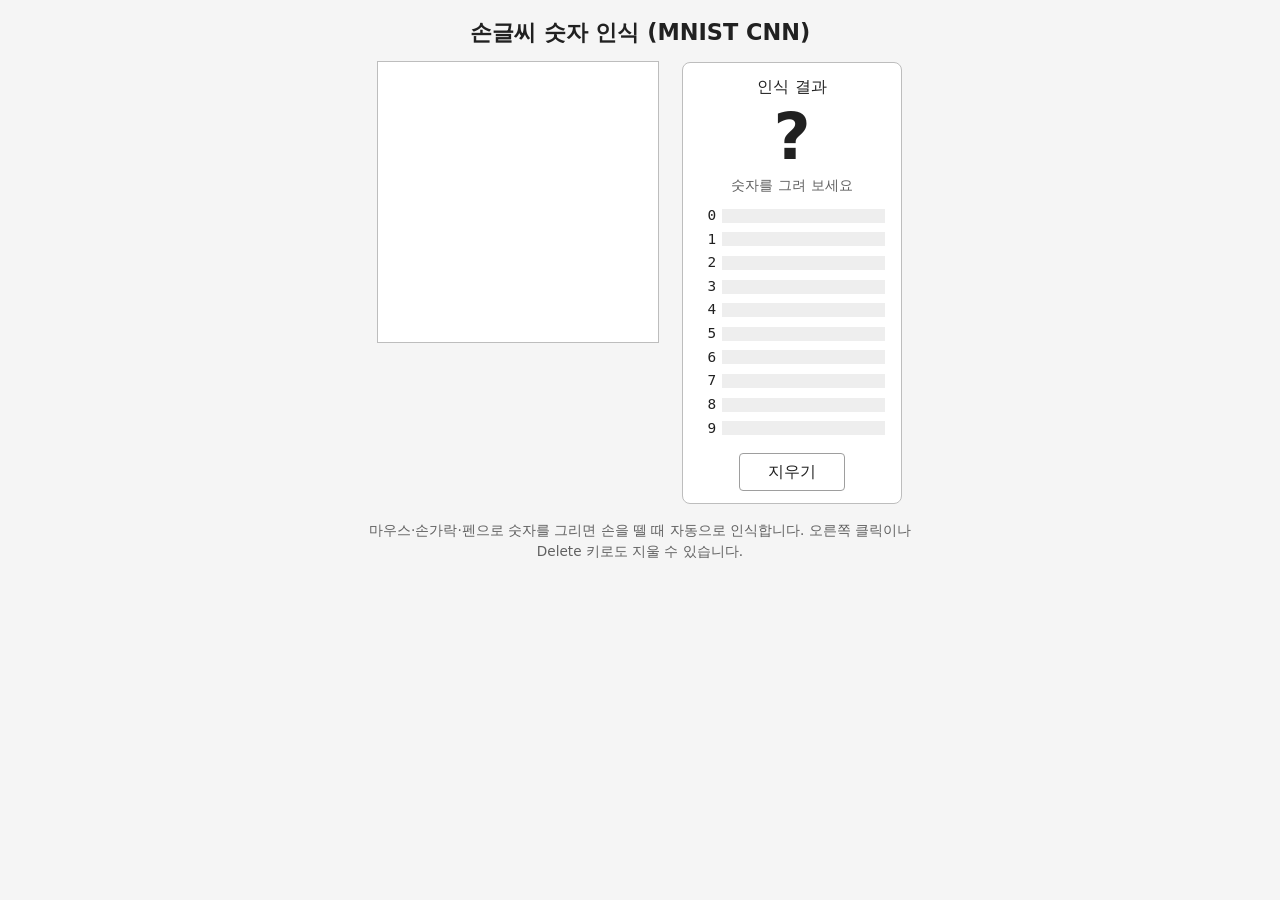
==== web_version/index.html @ 9888b4ea "웹 앱 화면(그림판, 결과, 상위 3개 후보) 추가 Co-Authored-By: Claude Opus 5 <noreply@anthropic.com>" ====
<!doctype html>
<html lang="ko">
<head>
<meta charset="utf-8">
<meta name="viewport" content="width=device-width, initial-scale=1">
<title>손글씨 숫자 인식 (MNIST CNN)</title>
<link rel="stylesheet" href="스타일.css">
<script type="module" src="앱.js"></script>
</head>
<body>
<h1>손글씨 숫자 인식 (MNIST CNN)</h1>
<p id="안내-file">이 페이지는 웹 서버로 열어야 합니다. web_version 폴더에서 python -m http.server 를 실행한 뒤 http://localhost:8000 으로 여세요.</p>
<main class="배치">
  <canvas id="그림판" width="280" height="280" aria-label="숫자를 그리는 그림판"></canvas>
  <section class="결과판" aria-labelledby="결과제목">
    <h2 id="결과제목">인식 결과</h2>
    <div id="결과" aria-live="polite">?</div>
    <p id="확신도" role="status">모델을 불러오는 중입니다</p>
    <ol id="후보" aria-label="상위 3개 후보"></ol>
    <div id="막대들" aria-label="0~9 확률"></div>
    <button id="지우기" type="button">지우기</button>
  </section>
</main>
<p class="도움말">마우스·손가락·펜으로 숫자를 그리면 손을 뗄 때 자동으로 인식합니다. 오른쪽 클릭이나 Delete 키로도 지울 수 있습니다.</p>
</body>
</html>
---- web_version/스타일.css ----
/* 스타일.css: 손글씨 숫자 인식 웹 앱의 화면 꾸미기입니다.
   넓은 화면에서는 그림판과 결과를 좌우로, 폭 600px 이하에서는 위아래로 놓습니다.
   그림판 캔버스는 모델 입력이므로 어두운 테마에서도 흰 바탕·검은 선을 유지합니다. */

:root {
  --배경: #f5f5f5;
  --글자: #212121;
  --흐린글자: #616161;
  --판: #ffffff;
  --테두리: #bdbdbd;
  --막대바탕: #eeeeee;
  --일위색: #2e7d32;
  --막대색: #1976d2;
  --단추: #ffffff;
  --단추테두리: #9e9e9e;
  --강조: #1976d2;
}

@media (prefers-color-scheme: dark) {
  :root {
    --배경: #121212;
    --글자: #eeeeee;
    --흐린글자: #b0b0b0;
    --판: #1e1e1e;
    --테두리: #555555;
    --막대바탕: #333333;
    --단추: #2a2a2a;
    --단추테두리: #666666;
    --강조: #64b5f6;
  }
}

*,
*::before,
*::after {
  box-sizing: border-box;
}

body {
  margin: 0;
  padding: 16px;
  background: var(--배경);
  color: var(--글자);
  font-family: "맑은 고딕", "Malgun Gothic", system-ui, sans-serif;
  line-height: 1.5;
}

h1 {
  margin: 0 0 12px;
  font-size: 1.4rem;
  text-align: center;
}

#안내-file {
  max-width: 640px;
  margin: 0 auto 12px;
  padding: 10px 12px;
  border: 1px solid #e0a800;
  border-radius: 6px;
  background: #fff8e1;
  color: #5d4200;
}

#안내-file[hidden] {
  display: none;
}

.배치 {
  display: flex;
  gap: 24px;
  justify-content: center;
  align-items: flex-start;
}

#그림판 {
  display: block;
  flex: none;
  width: min(280px, 100vw - 32px);
  max-width: 100%;
  height: auto;
  aspect-ratio: 1 / 1;
  background: #ffffff;               /* 모델 입력: 항상 흰 바탕 */
  outline: 1px solid var(--테두리);   /* 테두리는 좌표 계산에 영향이 없도록 outline으로 */
  cursor: crosshair;
  touch-action: none;
  user-select: none;
  -webkit-user-select: none;
}

#그림판.막힘 {
  cursor: not-allowed;
  opacity: 0.6;
}

.결과판 {
  width: 220px;
  padding: 12px 16px;
  background: var(--판);
  border: 1px solid var(--테두리);
  border-radius: 8px;
  text-align: center;
}

.결과판 h2 {
  margin: 0;
  font-size: 1rem;
  font-weight: normal;
}

#결과 {
  font-size: 4rem;
  font-weight: bold;
  line-height: 1.2;
}

#확신도 {
  margin: 0 0 8px;
  color: var(--흐린글자);
  font-size: 0.9rem;
  overflow-wrap: anywhere;
}

#후보 {
  margin: 0 0 8px;
  padding: 0;
  list-style: none;
  font-family: Consolas, "D2Coding", monospace;
  font-size: 0.9rem;
  white-space: pre;
}

#후보 li:first-child {
  color: var(--일위색);
  font-weight: bold;
}

.막대줄 {
  display: flex;
  align-items: center;
  gap: 6px;
  margin: 2px 0;
}

.막대이름 {
  width: 1.2em;
  font-family: Consolas, monospace;
  font-size: 0.9rem;
  text-align: right;
}

.막대 {
  flex: 1;
  height: 14px;
  background: var(--막대바탕);
}

.채움 {
  width: 0%;
  height: 100%;
  background: var(--막대색);
}

.채움.일위 {
  background: var(--일위색);
}

#지우기 {
  margin-top: 12px;
  padding: 6px 28px;
  font: inherit;
  color: var(--글자);
  background: var(--단추);
  border: 1px solid var(--단추테두리);
  border-radius: 4px;
  cursor: pointer;
}

#지우기:focus-visible {
  outline: 2px solid var(--강조);
  outline-offset: 2px;
}

#지우기:disabled {
  cursor: not-allowed;
  opacity: 0.5;
}

.도움말 {
  max-width: 560px;
  margin: 16px auto 0;
  color: var(--흐린글자);
  font-size: 0.85rem;
  text-align: center;
}

@media (max-width: 600px) {
  .배치 {
    flex-direction: column;
    align-items: center;
    gap: 16px;
  }

  .결과판 {
    width: min(280px, 100%);
  }
}
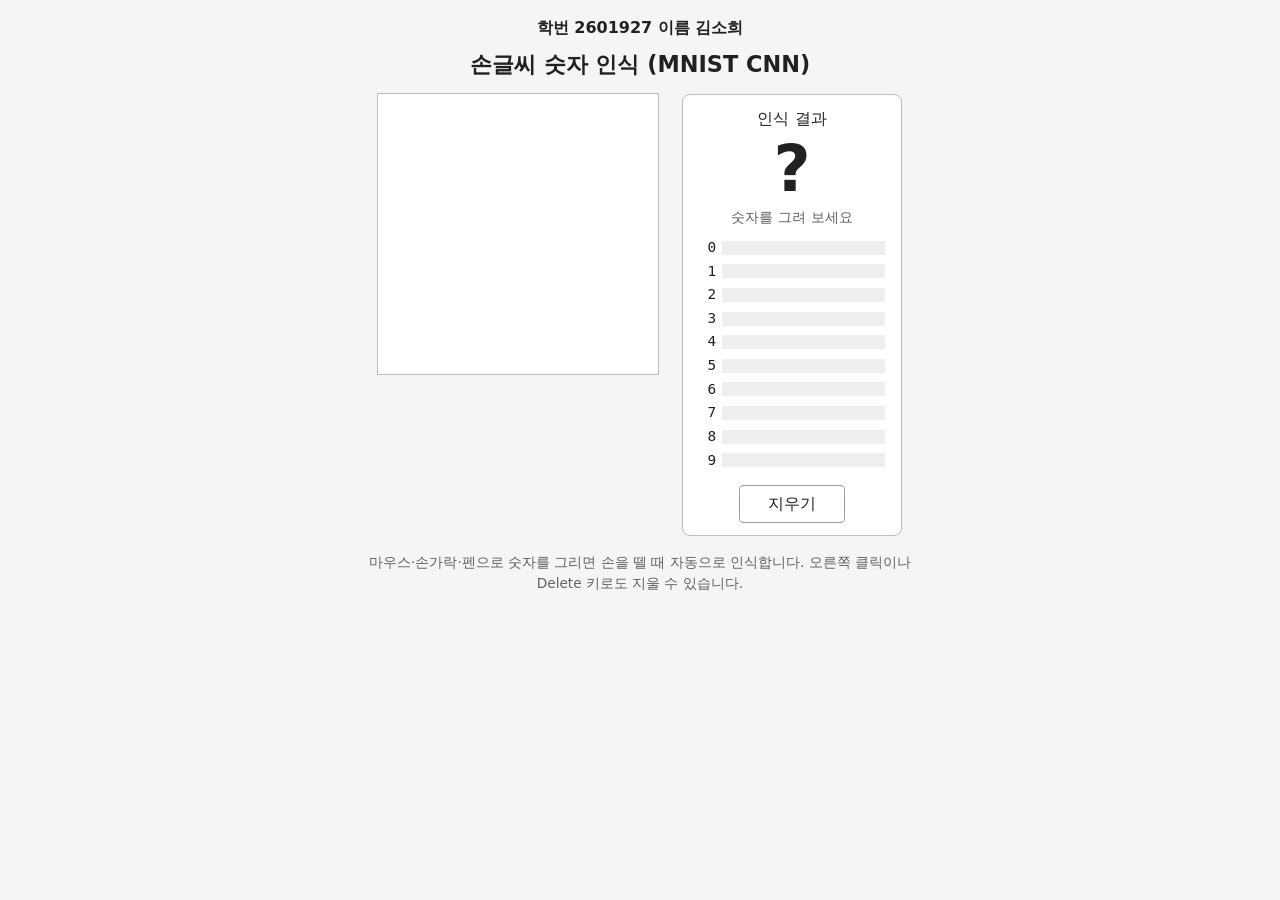
==== commit 253bd87d: "웹 페이지 맨 위에 학번과 이름 표시 Co-Authored-By: Claude Opus 5 <noreply@anthropic.com>" ====
--- a/web_version/index.html
+++ b/web_version/index.html
@@ -8,8 +8,16 @@
 <script type="module" src="앱.js"></script>
 </head>
 <body>
+<p id="학생정보">학번 2601927 이름 김소희</p>
 <h1>손글씨 숫자 인식 (MNIST CNN)</h1>
 <p id="안내-file">이 페이지는 웹 서버로 열어야 합니다. web_version 폴더에서 python -m http.server 를 실행한 뒤 http://localhost:8000 으로 여세요.</p>
+<script>
+  // file://로 연 경우에만 안내문을 보여줍니다. 이 스크립트는 모듈이 아니라 일반 스크립트라서
+  // file://에서도 CORS 없이 실행되므로, 모듈(앱.js)이 404 등으로 실행되지 못해도 안내문이 잘못 남지 않습니다.
+  if (location.protocol !== "file:") {
+    document.getElementById("안내-file").hidden = true;
+  }
+</script>
 <main class="배치">
   <canvas id="그림판" width="280" height="280" aria-label="숫자를 그리는 그림판"></canvas>
   <section class="결과판" aria-labelledby="결과제목">
--- a/web_version/스타일.css
+++ b/web_version/스타일.css
@@ -43,6 +43,13 @@
   color: var(--글자);
   font-family: "맑은 고딕", "Malgun Gothic", system-ui, sans-serif;
   line-height: 1.5;
+}
+
+/* 과제 제출용: 화면 맨 위에 학번과 이름을 표시 */
+#학생정보 {
+  margin: 0 0 8px;
+  text-align: center;
+  font-weight: 700;
 }
 
 h1 {
